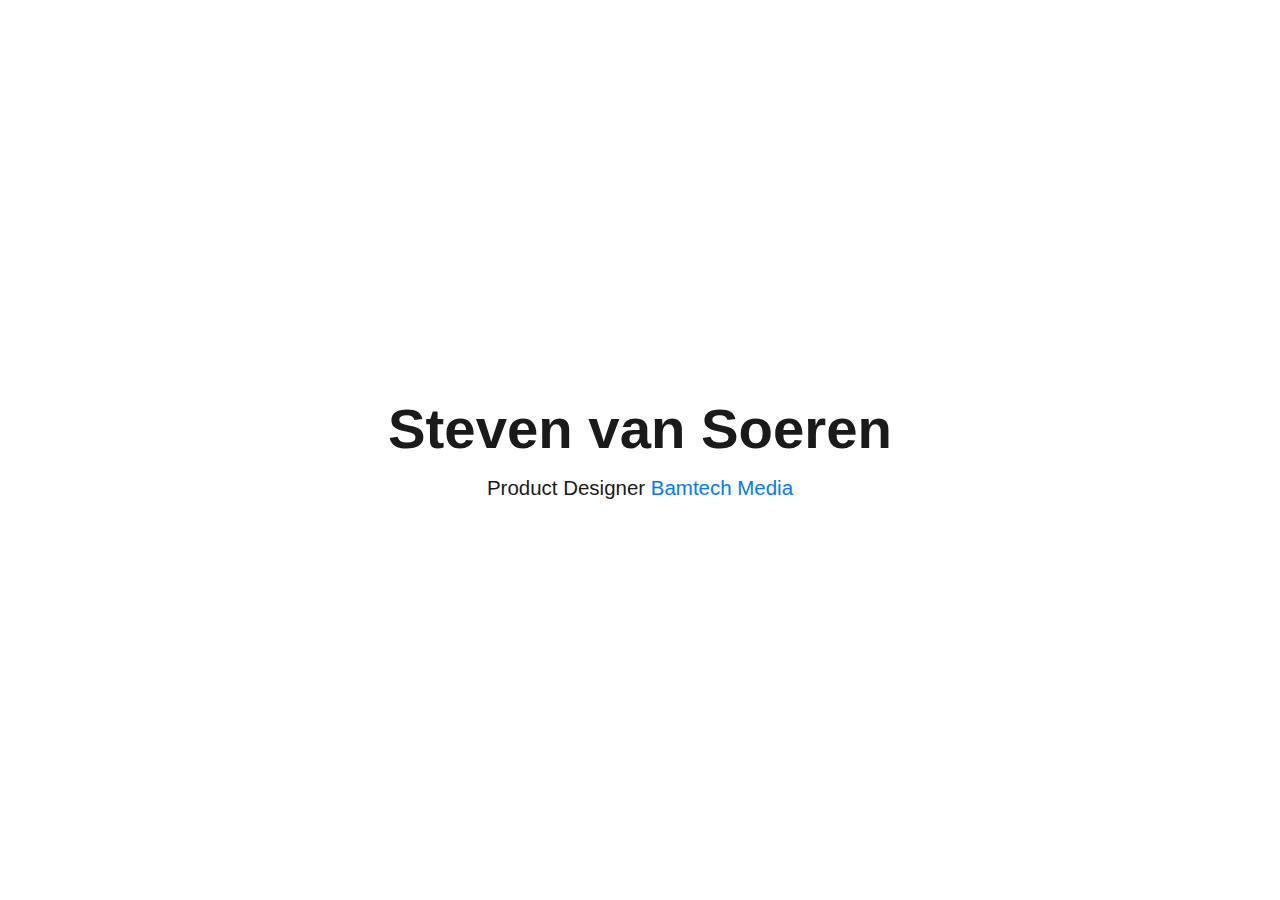
==== landing.html @ 8b7d6f73 "updates" ====
<!doctype html>
<html lang="en">
    <head>

        <!-- Title -->
        <title>Steven van Soeren</title>

        <!-- Required meta tags -->
        <meta charset="utf-8">
        <meta http-equiv="X-UA-Compatible" content="IE=edge">
        <meta name="viewport" content="width=device-width, initial-scale=1, shrink-to-fit=no">

        <!-- Favicon -->
        <link rel="apple-touch-icon" sizes="180x180" href="assets/favicon/apple-touch-icon.png">
        <link rel="icon" type="image/png" sizes="32x32" href="assets/favicon/favicon-32x32.png">
        <link rel="icon" type="image/png" sizes="16x16" href="assets/favicon/favicon-16x16.png">
        <link rel="manifest" href="assets/favicon/site.webmanifest">
        <link rel="mask-icon" href="assets/favicon/safari-pinned-tab.svg" color="#F9B300">
        <meta name="msapplication-TileColor" content="#F9B300">
        <meta name="theme-color" content="#F9B300">

        <!-- Bootstrap CSS -->
        <link rel="stylesheet" href="https://maxcdn.bootstrapcdn.com/bootstrap/4.0.0/css/bootstrap.min.css" integrity="sha384-Gn5384xqQ1aoWXA+058RXPxPg6fy4IWvTNh0E263XmFcJlSAwiGgFAW/dAiS6JXm" crossorigin="anonymous">

        <!-- Stylesheets -->
        <link rel="stylesheet" href="less/common.css">
        <link rel="stylesheet" href="less/landing.css">

        <!-- Javascript -->
        <script src="https://code.jquery.com/jquery-3.2.1.slim.min.js" integrity="sha384-KJ3o2DKtIkvYIK3UENzmM7KCkRr/rE9/Qpg6aAZGJwFDMVNA/GpGFF93hXpG5KkN" crossorigin="anonymous"></script>
        <script src="https://cdnjs.cloudflare.com/ajax/libs/popper.js/1.12.9/umd/popper.min.js" integrity="sha384-ApNbgh9B+Y1QKtv3Rn7W3mgPxhU9K/ScQsAP7hUibX39j7fakFPskvXusvfa0b4Q" crossorigin="anonymous"></script>
        <script src="https://maxcdn.bootstrapcdn.com/bootstrap/4.0.0/js/bootstrap.min.js" integrity="sha384-JZR6Spejh4U02d8jOt6vLEHfe/JQGiRRSQQxSfFWpi1MquVdAyjUar5+76PVCmYl" crossorigin="anonymous"></script>
        <script src="javascript/base.js" type="text/javascript"></script>

    </head>

    <body class="active">
        <header></header>
        <main class="container-fluid">
            <div class="row justify-content-center">
                <div class="col col-md-auto text-center align-self-center">
<!--                <div class="col col-md-auto align-self-center">-->
                    <blockquote class="blockquote">
                        <h1 class="display-1">Steven van Soeren</h1>
                        <h3 class="heading-light">Product Designer <span><a href="https://www.bamtechmedia.com/" target="_blank">Bamtech Media</a></span></h3>
                    </blockquote>
                </div>
            </div>
        </main>
        <footer></footer>
    </body>
</html>
---- less/common.css ----
/* Generated by less 2.5.1 */
/*************************************************************
            Variable - Color
*************************************************************/
@import url("https://maxcdn.bootstrapcdn.com/font-awesome/4.7.0/css/font-awesome.min.css");
.fade {
  opacity: 0;
  -webkit-transition: opacity 400ms ease-out;
  -moz-transition: opacity 400ms ease-out;
  -o-transition: opacity 400ms ease-out;
  transition: opacity 400ms ease-out;
}
.fade.triggered {
  opacity: 1;
}
.pop {
  -webkit-transition: transform 400ms cubic-bezier(0.165, 0.84, 0.44, 1), opacity 400ms cubic-bezier(0.165, 0.84, 0.44, 1);
  -moz-transition: transform 400ms cubic-bezier(0.165, 0.84, 0.44, 1), opacity 400ms cubic-bezier(0.165, 0.84, 0.44, 1);
  -o-transition: transform 400ms cubic-bezier(0.165, 0.84, 0.44, 1), opacity 400ms cubic-bezier(0.165, 0.84, 0.44, 1);
  transition: transform 400ms cubic-bezier(0.165, 0.84, 0.44, 1), opacity 400ms cubic-bezier(0.165, 0.84, 0.44, 1);
  -webkit-transform: scale(0.5);
  -moz-transform: scale(0.5);
  -ms-transform: scale(0.5);
  -o-transform: scale(0.5);
  transform: scale(0.5);
  opacity: 0;
  filter: alpha(opacity=0);
}
.pop.triggered {
  -webkit-transition: transform 400ms cubic-bezier(0.165, 0.84, 0.44, 1), opacity 400ms cubic-bezier(0.165, 0.84, 0.44, 1);
  -moz-transition: transform 400ms cubic-bezier(0.165, 0.84, 0.44, 1), opacity 400ms cubic-bezier(0.165, 0.84, 0.44, 1);
  -o-transition: transform 400ms cubic-bezier(0.165, 0.84, 0.44, 1), opacity 400ms cubic-bezier(0.165, 0.84, 0.44, 1);
  transition: transform 400ms cubic-bezier(0.165, 0.84, 0.44, 1), opacity 400ms cubic-bezier(0.165, 0.84, 0.44, 1);
  -webkit-transform: scale(1);
  -moz-transform: scale(1);
  -ms-transform: scale(1);
  -o-transform: scale(1);
  transform: scale(1);
  opacity: 1;
  filter: alpha(opacity=100);
}
.slide {
  position: relative;
}
.slide.slide-left {
  -webkit-transition: left 800ms cubic-bezier(0.165, 0.84, 0.44, 1);
  -moz-transition: left 800ms cubic-bezier(0.165, 0.84, 0.44, 1);
  -o-transition: left 800ms cubic-bezier(0.165, 0.84, 0.44, 1);
  transition: left 800ms cubic-bezier(0.165, 0.84, 0.44, 1);
  left: -1920px;
}
.slide.slide-left.triggered {
  left: 0;
}
.slide.slide-right {
  -webkit-transition: right 800ms cubic-bezier(0.165, 0.84, 0.44, 1);
  -moz-transition: right 800ms cubic-bezier(0.165, 0.84, 0.44, 1);
  -o-transition: right 800ms cubic-bezier(0.165, 0.84, 0.44, 1);
  transition: right 800ms cubic-bezier(0.165, 0.84, 0.44, 1);
  right: -1920px;
}
.slide.slide-right.triggered {
  right: 0;
}
@-webkit-keyframes updown {
  from {
    -webkit-transform: translate(0em, 0em);
  }
  to {
    -webkit-transform: translate(0em, -1em);
  }
}
@-moz-keyframes updown {
  from {
    -moz-transform: translate(0em, 0em);
  }
  to {
    -moz-transform: translate(0em, -1em);
  }
}
@-o-keyframes updown {
  from {
    -o-transform: translate(0em, 0em);
  }
  to {
    -o-transform: translate(0em, -1em);
  }
}
@keyframes updown {
  from {
    transform: translate(0em, 0em);
  }
  to {
    transform: translate(0em, -1em);
  }
}
@-webkit-keyframes spin {
  0% {
    -webkit-transform: rotate(0deg);
    tranform: rotate(0deg);
  }
  100% {
    -webkit-transform: rotate(360deg);
    tranform: rotate(360deg);
  }
}
@keyframes spin {
  0% {
    -webkit-transform: rotate(0deg);
    tranform: rotate(0deg);
  }
  100% {
    -webkit-transform: rotate(360deg);
    tranform: rotate(360deg);
  }
}
@-webkit-keyframes animIn {
  0% {
    -webkit-transform: translateX(-100px);
    transform: translateX(-100px);
    opacity: 0;
  }
  50% {
    opacity: 1;
  }
  100% {
    -webkit-transform: translateX(100px);
    transform: translateX(100px);
    opacity: 0;
  }
}
@keyframes animIn {
  0% {
    -webkit-transform: translateX(-100px);
    transform: translateX(-100px);
    opacity: 0;
  }
  50% {
    opacity: 1;
  }
  100% {
    -webkit-transform: translateX(100px);
    transform: translateX(100px);
    opacity: 0;
  }
}
@keyframes loader {
  0% {
    -webkit-transform: rotate(0deg);
    tranform: rotate(0deg);
  }
  8% {
    -webkit-transform: rotate(30deg);
    tranform: rotate(30deg);
  }
  17% {
    -webkit-transform: rotate(60deg);
    tranform: rotate(60deg);
  }
  25% {
    -webkit-transform: rotate(90deg);
    tranform: rotate(90deg);
  }
  33% {
    -webkit-transform: rotate(120deg);
    tranform: rotate(120deg);
  }
  42% {
    -webkit-transform: rotate(150deg);
    tranform: rotate(150deg);
  }
  50% {
    -webkit-transform: rotate(180deg);
    tranform: rotate(180deg);
  }
  59% {
    -webkit-transform: rotate(210deg);
    tranform: rotate(210deg);
  }
  67% {
    -webkit-transform: rotate(240deg);
    tranform: rotate(240deg);
  }
  75% {
    -webkit-transform: rotate(270deg);
    tranform: rotate(270deg);
  }
  84% {
    -webkit-transform: rotate(300deg);
    tranform: rotate(300deg);
  }
  92% {
    -webkit-transform: rotate(330deg);
    tranform: rotate(330deg);
  }
}
/* ----------------
ANIMATION ROUTINES
---------------- */
/*************************************************************
            Site
*************************************************************/
*,
*::before,
*::after {
  margin: 0;
  padding: 0;
  border: none;
  outline: none;
  box-sizing: border-box;
  -webkit-box-sizing: border-box;
  -moz-box-sizing: border-box;
}
/*************************************************************
            Body
*************************************************************/
body {
  height: 100vh;
  z-index: 0;
  background: #1f1f1f;
  width: 100%;
  color: #1f1f1f;
  text-rendering: optimizeLegibility;
  -webkit-text-size-adjust: 100%;
  -ms-text-size-adjust: 100%;
  -webkit-font-smoothing: antialiased;
  -moz-osx-font-smoothing: grayscale;
  padding: 0px;
  margin: 0px;
  font-variant: normal;
  text-transform: none;
  -webkit-flex-direction: column;
  /* Safari */
  flex-direction: column;
}
/*************************************************************
            Header
*************************************************************/
header .navbar {
  height: 48px;
  padding: 8px 40px;
}
header .navbar .icon {
  max-width: 80px;
}
header .navbar .icon svg {
  max-height: 16px;
  margin: 0px;
}
header .navbar ul li a {
  color: #ffffff;
}
header .navbar-center .icon {
  margin: 0 auto;
}
header .navbar-center p {
  margin: 0 auto;
}
header .navbar-dark {
  background: #2b2c2d!important;
}
header .navbar-light {
  border-bottom: 1px solid rgba(0, 0, 0, 0.1);
}
/*************************************************************
            Main
*************************************************************/
/*************************************************************
            Logo
*************************************************************/
.logo-light {
  background: url(../assets/logo/sports-tv-logo-onlight.svg) no-repeat center;
}
.logo-dark {
  background: url(../assets/logo/sports-tv-logo-ondark.svg) no-repeat center;
}
/*************************************************************
            Typography
*************************************************************/
h1,
h2,
h3,
h4,
h5,
h6 {
  margin-top: 0;
  margin-bottom: 0;
}
body {
  font-size: 16px;
  font-family: -apple-system, BlinkMacSystemFont, "Segoe UI", Roboto, Oxygen-Sans, Ubuntu, Cantarell, "Helvetica Neue", sans-serif;
  font-weight: 400;
  line-height: 1.2;
  letter-spacing: 0;
}
h1,
.display-1 {
  font-size: 64px;
  font-family: -apple-system, BlinkMacSystemFont, "Segoe UI", Roboto, Oxygen-Sans, Ubuntu, Cantarell, "Helvetica Neue", sans-serif;
  font-weight: 600;
  line-height: 72px;
  letter-spacing: 0;
}
h1,
.display-2 {
  font-size: 28px;
  font-family: -apple-system, BlinkMacSystemFont, "Segoe UI", Roboto, Oxygen-Sans, Ubuntu, Cantarell, "Helvetica Neue", sans-serif;
  font-weight: 600;
  line-height: 58px;
  letter-spacing: 0;
}
h2,
.title-1 {
  font-size: 36px;
  font-family: -apple-system, BlinkMacSystemFont, "Segoe UI", Roboto, Oxygen-Sans, Ubuntu, Cantarell, "Helvetica Neue", sans-serif;
  font-weight: 800;
  line-height: 43px;
  letter-spacing: 0;
}
h2,
.title-2 {
  font-size: 28px;
  font-family: -apple-system, BlinkMacSystemFont, "Segoe UI", Roboto, Oxygen-Sans, Ubuntu, Cantarell, "Helvetica Neue", sans-serif;
  font-weight: 800;
  line-height: 34px;
  letter-spacing: 0;
}
h2,
.title-3 {
  font-size: 22px;
  font-family: -apple-system, BlinkMacSystemFont, "Segoe UI", Roboto, Oxygen-Sans, Ubuntu, Cantarell, "Helvetica Neue", sans-serif;
  font-weight: 800;
  line-height: 28px;
  letter-spacing: 0;
}
h3,
.heading-heavy {
  font-size: 17px;
  font-family: -apple-system, BlinkMacSystemFont, "Segoe UI", Roboto, Oxygen-Sans, Ubuntu, Cantarell, "Helvetica Neue", sans-serif;
  font-weight: 800;
  line-height: 22px;
  letter-spacing: 0;
}
h3,
.heading {
  font-size: 17px;
  font-family: -apple-system, BlinkMacSystemFont, "Segoe UI", Roboto, Oxygen-Sans, Ubuntu, Cantarell, "Helvetica Neue", sans-serif;
  font-weight: 600;
  line-height: 20px;
  letter-spacing: 0;
}
h3,
.heading-light {
  font-size: 17px;
  font-family: -apple-system, BlinkMacSystemFont, "Segoe UI", Roboto, Oxygen-Sans, Ubuntu, Cantarell, "Helvetica Neue", sans-serif;
  font-weight: 400;
  line-height: 20px;
  letter-spacing: 0;
}
h3,
.subheading {
  font-size: 15px;
  font-family: -apple-system, BlinkMacSystemFont, "Segoe UI", Roboto, Oxygen-Sans, Ubuntu, Cantarell, "Helvetica Neue", sans-serif;
  font-weight: 600;
  line-height: 20px;
  letter-spacing: 0;
}
h3,
.subheading-light {
  font-size: 15px;
  font-family: -apple-system, BlinkMacSystemFont, "Segoe UI", Roboto, Oxygen-Sans, Ubuntu, Cantarell, "Helvetica Neue", sans-serif;
  font-weight: 400;
  line-height: 20px;
  letter-spacing: 0;
}
h3,
.feed-heading {
  font-size: 14px;
  font-family: -apple-system, BlinkMacSystemFont, "Segoe UI", Roboto, Oxygen-Sans, Ubuntu, Cantarell, "Helvetica Neue", sans-serif;
  font-weight: 600;
  line-height: 19px;
  letter-spacing: 0;
}
h3,
.feed-heading-light {
  font-size: 14px;
  font-family: -apple-system, BlinkMacSystemFont, "Segoe UI", Roboto, Oxygen-Sans, Ubuntu, Cantarell, "Helvetica Neue", sans-serif;
  font-weight: 400;
  line-height: 19px;
  letter-spacing: 0;
}
h4,
.caption {
  font-size: 12px;
  font-family: -apple-system, BlinkMacSystemFont, "Segoe UI", Roboto, Oxygen-Sans, Ubuntu, Cantarell, "Helvetica Neue", sans-serif;
  font-weight: 600;
  line-height: 16px;
  letter-spacing: 0;
}
h4,
.caption-light {
  font-size: 12px;
  font-family: -apple-system, BlinkMacSystemFont, "Segoe UI", Roboto, Oxygen-Sans, Ubuntu, Cantarell, "Helvetica Neue", sans-serif;
  font-weight: 400;
  line-height: 16px;
  letter-spacing: 0;
}
h4,
.subcaption {
  font-size: 11px;
  font-family: -apple-system, BlinkMacSystemFont, "Segoe UI", Roboto, Oxygen-Sans, Ubuntu, Cantarell, "Helvetica Neue", sans-serif;
  font-weight: 600;
  line-height: 13px;
  letter-spacing: 0;
}
h4,
.subcaption-light {
  font-size: 11px;
  font-family: -apple-system, BlinkMacSystemFont, "Segoe UI", Roboto, Oxygen-Sans, Ubuntu, Cantarell, "Helvetica Neue", sans-serif;
  font-weight: 400;
  line-height: 13px;
  letter-spacing: 0;
}
p,
.body-heavy {
  font-size: 16px;
  font-family: -apple-system, BlinkMacSystemFont, "Segoe UI", Roboto, Oxygen-Sans, Ubuntu, Cantarell, "Helvetica Neue", sans-serif;
  font-weight: 800;
  line-height: 21px;
  letter-spacing: 0;
}
p,
.body {
  font-size: 16px;
  font-family: -apple-system, BlinkMacSystemFont, "Segoe UI", Roboto, Oxygen-Sans, Ubuntu, Cantarell, "Helvetica Neue", sans-serif;
  font-weight: 600;
  line-height: 21px;
  letter-spacing: 0;
}
p,
.body-light {
  font-size: 16px;
  font-family: -apple-system, BlinkMacSystemFont, "Segoe UI", Roboto, Oxygen-Sans, Ubuntu, Cantarell, "Helvetica Neue", sans-serif;
  font-weight: 400;
  line-height: 21px;
  letter-spacing: 0;
}
p,
.callout {
  font-size: 10px;
  font-family: -apple-system, BlinkMacSystemFont, "Segoe UI", Roboto, Oxygen-Sans, Ubuntu, Cantarell, "Helvetica Neue", sans-serif;
  font-weight: 600;
  line-height: 12px;
  letter-spacing: 0;
}
p,
.callout-light {
  font-size: 10px;
  font-family: -apple-system, BlinkMacSystemFont, "Segoe UI", Roboto, Oxygen-Sans, Ubuntu, Cantarell, "Helvetica Neue", sans-serif;
  font-weight: 400;
  line-height: 12px;
  letter-spacing: 0;
}
p,
.footnote {
  font-size: 9px;
  font-family: -apple-system, BlinkMacSystemFont, "Segoe UI", Roboto, Oxygen-Sans, Ubuntu, Cantarell, "Helvetica Neue", sans-serif;
  font-weight: 600;
  line-height: 12px;
  letter-spacing: 0;
}
p,
.footnote-light {
  font-size: 9px;
  font-family: -apple-system, BlinkMacSystemFont, "Segoe UI", Roboto, Oxygen-Sans, Ubuntu, Cantarell, "Helvetica Neue", sans-serif;
  font-weight: 400;
  line-height: 12px;
  letter-spacing: 0;
}
.all-caps {
  text-transform: uppercase;
}
/*************************************************************
            Alerts
*************************************************************/
.alert {
  color: #ffffff;
  padding: 16px;
  border: none;
}
.alert .alert-link {
  color: #ffffff;
}
.alert-success {
  background: #59a738;
}
.alert-danger {
  background: #CC0000;
}
.alert-warning {
  background: #EBA114;
}
.alert-info {
  background: #0066CC;
}
/*************************************************************
            UL LI A
*************************************************************/
ul li {
  font-size: 14px;
  font-family: -apple-system, BlinkMacSystemFont, "Segoe UI", Roboto, Oxygen-Sans, Ubuntu, Cantarell, "Helvetica Neue", sans-serif;
  font-weight: 400;
  line-height: 20px;
  letter-spacing: 0;
}
p {
  margin: 16px 0px 16px 0px;
}
.pricing {
  font-size: 14px;
  font-weight: normal;
  font-style: normal;
  font-stretch: normal;
  line-height: 1.36;
  letter-spacing: normal;
  text-align: left;
  color: #1f1f1f;
}
.legal {
  font-size: 12px;
  font-weight: normal;
  font-style: normal;
  font-stretch: normal;
  line-height: 17px;
  letter-spacing: normal;
  text-align: left;
  color: #6c6d6f;
}
/*************************************************************
            Divider
*************************************************************/
.divider {
  margin: 16px 0px 16px 0px;
}
.divider hr.left {
  margin-left: -32px;
}
.divider hr.right {
  margin-right: -32px;
}
/*************************************************************
            Text Formats
*************************************************************/
blockquote,
.blockquote {
  margin-bottom: 16px;
}
blockquote h1,
.blockquote h1 {
  margin-bottom: 4px;
}
blockquote li,
.blockquote li {
  margin-top: 16px;
}
blockquote p,
.blockquote p {
  margin: 0px!important;
}
a.card {
  color: #1f1f1f;
}
a.card:hover {
  color: #1f1f1f;
}
.list-inline {
  margin-bottom: 0px;
}
.list-inline .list-inline-item {
  vertical-align: middle;
}
.list-inline .list-inline-item .icon {
  max-width: 16px;
}
.list-inline .list-inline-item .icon svg {
  max-height: 16px;
  margin: 0px;
}
/*************************************************************
            Lists
*************************************************************/
.list-group {
  margin: 32px 0px;
}
.list-group .blockquote {
  margin-bottom: 0px;
}
.list-group .blockquote .body-light {
  margin-top: 4px!important;
  color: #858A94;
}
.list-group .btn-link {
  padding: 0px!important;
}
.list-group-item {
  position: relative;
  display: block;
  padding: 24px 0px;
  margin-bottom: 0px;
  background-color: #fff;
  border: none;
  border-bottom: 1px solid rgba(0, 0, 0, 0.1);
}
.list-group-item span {
  color: #858a94;
}
.list-group-item:first-child {
  border-top: 1px solid rgba(0, 0, 0, 0.1);
}
.list-group-item:last-child {
  margin-bottom: 0;
  border-bottom-right-radius: 0px;
  border-bottom-left-radius: 0px;
}
/*************************************************************
            Variable - Images
*************************************************************/
.image {
  display: block;
  max-width: 100%;
  width: 100%;
}
img {
  display: block;
  max-width: 100%;
  width: 100%;
}
.video {
  display: block;
  max-width: 100%;
  width: 100%;
}
video {
  display: block;
  max-width: 100%;
  width: 100%;
}
.icon {
  display: block;
  max-width: 100%;
  width: 100%;
}
i {
  display: block;
  max-width: 100%;
  width: 100%;
}
svg {
  display: block;
  max-width: 100%;
  width: 100%;
  background-size: 100%;
  margin: 0px 0px;
}
.icon svg {
  display: block;
  max-width: 100%;
  width: 100%;
  background-size: 100%;
}
.on-light {
  background: #ffffff;
}
.on-dark {
  background: #000000;
}
/*************************************************************
            Alignement
*************************************************************/
.align-left {
  position: absolute;
  left: 0px;
}
.align-right {
  position: absolute;
  right: 0px;
}
/*************************************************************
            Shapes
*************************************************************/
.triangle-top-left {
  position: relative;
  width: 0;
  height: 0;
  top: 40px;
  border-top: 40px solid #0764C2;
  border-right: 40px solid transparent;
}
/*************************************************************
            Grid
*************************************************************/
.container-fluid {
  padding-right: 0px;
  padding-left: 0px;
}
.row {
  margin-right: 0px;
  margin-left: 0px;
}
.col {
  padding-right: 0px;
  padding-left: 0px;
  padding: 15px;
}
/*************************************************************
            Form Groups | Rows - Columns - Groups
*************************************************************/
.form-row {
  margin-right: -4px;
  margin-left: -4px;
}
.form-row .col {
  margin-bottom: 0px;
}
.form-group {
  margin-bottom: 8px;
}
.form-group:last-of-type {
  margin-bottom: 0px;
}
.form-check {
  vertical-align: top;
  margin: 8px 0px 12px 0px;
  padding-left: 0px;
  margin-right: 24px;
}
.form-check-inline:last-of-type {
  margin-right: 0px;
  margin-bottom: 8px;
}
.form-control {
  height: 48px;
}
form button {
  margin-top: 8px;
}
label {
  cursor: pointer;
  font-size: 16px;
  font-family: -apple-system, BlinkMacSystemFont, "Segoe UI", Roboto, Oxygen-Sans, Ubuntu, Cantarell, "Helvetica Neue", sans-serif;
  font-weight: 400;
  line-height: 21px;
  letter-spacing: 0;
}
label icon {
  vertical-align: middle;
}
label icon img {
  width: 90%!important;
}
/*************************************************************
            Form Fields – Input
*************************************************************/
input {
  height: 48px!important;
  color: #1f1f1f!important;
  border: 1px solid #cbccce;
  transition: border-color 0.15s ease-in-out, box-shadow 0.15s ease-in-out;
}
input::-webkit-input-placeholder {
  /* Chrome/Opera/Safari */
  color: #a5a6a7 !important;
}
input::-moz-placeholder {
  /* Firefox 19+ */
  color: #a5a6a7 !important;
}
input:-ms-input-placeholder {
  /* IE 10+ */
  color: #a5a6a7 !important;
}
input:-moz-placeholder {
  /* Firefox 18- */
  color: #a5a6a7 !important;
}
input:hover {
  border: 1px solid #a0a0a0 !important;
}
input:active {
  border: 1px solid #eba114;
  outline: none!important;
  -webkit-box-shadow: none!important;
  box-shadow: none!important;
}
input:focus {
  border: 1px solid #eba114 !important;
  outline: none!important;
  -webkit-box-shadow: none!important;
  box-shadow: none!important;
}
input:required:focus {
  border: 1px solid #eba114;
  outline: none!important;
  -webkit-box-shadow: none!important;
  box-shadow: none!important;
}
textarea:required:focus {
  border: 1px solid #eba114;
  outline: none!important;
  -webkit-box-shadow: none!important;
  box-shadow: none!important;
}
.input-group > .custom-select:not(:last-child),
.input-group > .form-control:not(:last-child) {
  border-top-right-radius: 4px;
  border-bottom-right-radius: 4px;
}
.input-group > .input-group-append:last-child > .btn:not(:last-child):not(.dropdown-toggle),
.input-group > .input-group-append:last-child > .input-group-text:not(:last-child),
.input-group > .input-group-append:not(:last-child) > .btn,
.input-group > .input-group-append:not(:last-child) > .input-group-text,
.input-group > .input-group-prepend > .btn,
.input-group > .input-group-prepend > .input-group-text {
  border-top-right-radius: 4px;
  border-bottom-right-radius: 4px;
}
/*************************************************************
            Form Fields – Select
*************************************************************/
.custom-select {
  overflow: hidden;
  height: 48px!important;
  max-width: 460px;
  background: url("../assets/icons/ic-carrot-orange-down.svg") no-repeat 90% 50%;
}
.custom-select::-ms-expand {
  display: none;
  /* remove default arrow in IE 10 and 11 */
}
.custom-select:hover {
  border: 1px solid #a0a0a0 !important;
}
.custom-select:active {
  color: #1f1f1f!important;
  border: 1px solid #eba114 !important;
  outline: none!important;
  -webkit-box-shadow: none!important;
  box-shadow: none!important;
}
.custom-select:selected {
  color: purple!important;
}
.custom-select:disabled {
  color: orange!important;
}
.custom-select:focus {
  color: #1f1f1f!important;
  border: 1px solid #eba114 !important;
  outline: none!important;
  -webkit-box-shadow: none!important;
  box-shadow: none!important;
}
select,
option {
  background: #fff;
}
select.foo,
option[value="foo"] {
  background: red;
  color: white;
}
select.bar,
option[value="bar"] {
  background: green;
  color: yellow;
}
/*************************************************************
            Form Fields – Checkbox
*************************************************************/
input[type="checkbox"]:checked,
input[type="checkbox"]:not(:checked) {
  position: absolute;
  left: -9999px;
}
input[type="checkbox"]:checked + label,
input[type="checkbox"]:not(:checked) + label {
  position: relative;
  padding-left: 24px;
  cursor: pointer;
  line-height: 18px;
  display: inline-block;
  margin: 0px;
}
input[type="checkbox"]:checked + label:before,
input[type="checkbox"]:not(:checked) + label:before {
  content: '';
  position: absolute;
  left: 0px;
  top: 1px;
  width: 16px;
  height: 16px;
  border-radius: 3px;
  border: 1px solid #A5A6A7;
}
input[type="checkbox"]:hover:checked + label:before,
input[type="checkbox"]:hover:not(:checked) + label:before {
  border: 1px solid #a0a0a0;
}
input[type="checkbox"]:checked + label:after,
input[type="checkbox"]:not(:checked) + label:after {
  content: '';
  background: url(../assets/icons/ic-checkmark-white.svg) no-repeat center;
  width: 16px;
  height: 16px;
  position: absolute;
  top: 1px;
  left: 0px;
  border-radius: 3px;
  -webkit-transition: all 0.2s ease;
  transition: all 0.2s ease;
  background-color: #0066cc;
}
input[type="checkbox"]:not(:checked) + label:after {
  opacity: 0;
  -webkit-transform: scale(0);
  transform: scale(0);
}
input[type="checkbox"]:checked + label:after {
  opacity: 1;
  -webkit-transform: scale(1);
  transform: scale(1);
}
/*************************************************************
            Form Fields – Radio
*************************************************************/
input[type="radio"]:checked,
input[type="radio"]:not(:checked) {
  position: absolute;
  left: -9999px;
}
input[type="radio"]:checked + label,
input[type="radio"]:not(:checked) + label {
  position: relative;
  padding-left: 32px;
  cursor: pointer;
  line-height: 22px;
  display: inline-block;
}
input[type="radio"]:checked + label:before,
input[type="radio"]:not(:checked) + label:before {
  content: '';
  position: absolute;
  left: 0;
  top: 0;
  width: 22px;
  height: 22px;
  border-radius: 100%;
  background: #ffffff;
  border: 1.5px solid #dcdddf;
}
input[type="radio"]:hover:checked + label:before,
input[type="radio"]:hover:not(:checked) + label:before {
  border: 1.5px solid #dcdddf;
}
input[type="radio"]:checked + label:after,
input[type="radio"]:not(:checked) + label:after {
  content: '';
  width: 10px;
  height: 10px;
  background: #f9b300;
  position: absolute;
  top: 6px;
  left: 6px;
  border-radius: 100%;
  -webkit-transition: all 0.2s ease;
  transition: all 0.2s ease;
}
input[type="radio"]:not(:checked) + label:after {
  opacity: 0;
  -webkit-transform: scale(0);
  transform: scale(0);
}
input[type="radio"]:checked + label:after {
  opacity: 1;
  -webkit-transform: scale(1);
  transform: scale(1);
}
.form-check-input:disabled + label:before {
  color: red!important;
  border: 1px solid #cbccce !important;
}
.form-check-input:disabled ~ .form-check-label {
  opacity: 0.6;
}
.form-check-label {
  font-weight: 400;
}
/*************************************************************
            Textarea
*************************************************************/
/*************************************************************
            Form Groups - Feedback
*************************************************************/
.invalid-feedback {
  color: #cc0000;
  margin-top: 3px;
  margin-bottom: 12px;
  font-size: 14px;
  line-height: 19px;
  font-weight: 400;
}
.form-check-input.is-invalid ~ .form-check-label,
.was-validated .form-check-input:invalid ~ .form-check-label {
  color: #1a1a1a;
}
.form-check-input.is-valid ~ .form-check-label,
.was-validated .form-check-input:valid ~ .form-check-label {
  color: #1a1a1a;
}
.form-check-input.is-invalid ~ .form-check-label:before,
.was-validated .form-check-input:invalid ~ .form-check-label:before {
  border: 1px solid #cc0000;
}
.custom-select.is-invalid,
.form-control.is-invalid,
.was-validated .custom-select:invalid,
.was-validated .form-control:invalid {
  border: 1px solid #cc0000;
}
.custom-select.is-valid,
.form-control.is-valid,
.was-validated .custom-select:valid,
.was-validated .form-control:valid {
  border: 1px solid #cbccce;
}
/*************************************************************
            Button
*************************************************************/
.btn {
  border-radius: 40px;
  padding: 7px 48px 9px 48px;
  height: 48px;
  letter-spacing: auto;
  border: none!important;
  font-weight: 600;
  outline: none!important;
  moz-transition: all 0.4s ease-in-out;
  text-decoration: none;
  -o-transition: all 0.4s ease-in-out;
  -webkit-transition: all 0.4s ease-in-out;
  transition: color 0.15s ease-in-out, background-color 0.15s ease-in-out, border-color 0.15s ease-in-out, box-shadow 0.15s ease-in-out;
  margin-top: 12px;
}
.btn p {
  margin: 0px!important;
}
.btn:hover {
  transition: color 0.15s ease-in-out, background-color 0.15s ease-in-out, border-color 0.15s ease-in-out, box-shadow 0.15s ease-in-out;
}
.btn:hover {
  background: transparent;
  background-color: transparent;
}
.btn:focus {
  outline-offset: 0px;
  border: none!important;
  outline: none!important;
  background: transparent;
  background-color: transparent;
  -webkit-box-shadow: none!important;
  box-shadow: none!important;
}
.btn:active {
  background-image: none;
  background-color: transparent;
}
.btn-primary {
  color: #ffffff;
  /* Permalink - use to edit and share this gradient: http://colorzilla.com/gradient-editor/#f9b302+0,ef940e+100 */
  background: #f9b302;
  /* Old browsers */
  background: -moz-linear-gradient(left, #f9b302 0%, #ef940e 100%);
  /* FF3.6-15 */
  background: -webkit-linear-gradient(left, #f9b302 0%, #ef940e 100%);
  /* Chrome10-25,Safari5.1-6 */
  background: linear-gradient(to right, #f9b302 0%, #ef940e 100%);
  /* W3C, IE10+, FF16+, Chrome26+, Opera12+, Safari7+ */
  filter: progid:DXImageTransform.Microsoft.gradient(startColorstr='#f9b302', endColorstr='#ef940e', GradientType=1);
  /* IE6-9 */
}
.btn-primary:hover {
  color: #ffffff;
  /* Permalink - use to edit and share this gradient: http://colorzilla.com/gradient-editor/#f9b302+0,f9b302+100 */
  background: #f9b302;
  /* Old browsers */
  background: -moz-linear-gradient(left, #f9b302 0%, #f9b302 100%);
  /* FF3.6-15 */
  background: -webkit-linear-gradient(left, #f9b302 0%, #f9b302 100%);
  /* Chrome10-25,Safari5.1-6 */
  background: linear-gradient(to right, #f9b302 0%, #f9b302 100%);
  /* W3C, IE10+, FF16+, Chrome26+, Opera12+, Safari7+ */
  filter: progid:DXImageTransform.Microsoft.gradient(startColorstr='#f9b302', endColorstr='#f9b302', GradientType=1);
  /* IE6-9 */
}
.btn-primary:focus {
  /* Permalink - use to edit and share this gradient: http://colorzilla.com/gradient-editor/#ef940e+0,dd790c+100 */
  background: #ef940e;
  /* Old browsers */
  background: -moz-linear-gradient(left, #ef940e 0%, #dd790c 100%) !important;
  /* FF3.6-15 */
  background: -webkit-linear-gradient(left, #ef940e 0%, #dd790c 100%) !important;
  /* Chrome10-25,Safari5.1-6 */
  background: linear-gradient(to right, #ef940e 0%, #dd790c 100%) !important;
  /* W3C, IE10+, FF16+, Chrome26+, Opera12+, Safari7+ */
}
.btn-primary:active {
  color: #ffffff;
  /* Permalink - use to edit and share this gradient: http://colorzilla.com/gradient-editor/#f9b302+0,ef940e+100 */
  background: #f9b302;
  /* Old browsers */
  background: -moz-linear-gradient(left, #f9b302 0%, #ef940e 100%);
  /* FF3.6-15 */
  background: -webkit-linear-gradient(left, #f9b302 0%, #ef940e 100%);
  /* Chrome10-25,Safari5.1-6 */
  background: linear-gradient(to right, #f9b302 0%, #ef940e 100%);
  /* W3C, IE10+, FF16+, Chrome26+, Opera12+, Safari7+ */
  filter: progid:DXImageTransform.Microsoft.gradient(startColorstr='#f9b302', endColorstr='#ef940e', GradientType=1);
  /* IE6-9 */
  background-color: #f9b302;
}
.btn-secondary {
  color: #ffffff;
  /* Permalink - use to edit and share this gradient: http://colorzilla.com/gradient-editor/#0066cc+0,004d9a+100 */
  background: #0066cc;
  /* Old browsers */
  background: -moz-linear-gradient(left, #0066cc 0%, #004d9a 100%);
  /* FF3.6-15 */
  background: -webkit-linear-gradient(left, #0066cc 0%, #004d9a 100%);
  /* Chrome10-25,Safari5.1-6 */
  background: linear-gradient(to right, #0066cc 0%, #004d9a 100%);
  /* W3C, IE10+, FF16+, Chrome26+, Opera12+, Safari7+ */
  filter: progid:DXImageTransform.Microsoft.gradient(startColorstr='#0066cc', endColorstr='#004d9a', GradientType=1);
  /* IE6-9 */
}
.btn-secondary:hover {
  /* Permalink - use to edit and share this gradient: http://colorzilla.com/gradient-editor/#287cd3+0,287cd3+100 */
  background: #287cd3;
  /* Old browsers */
  background: -moz-linear-gradient(left, #287cd3 0%, #287cd3 100%);
  /* FF3.6-15 */
  background: -webkit-linear-gradient(left, #287cd3 0%, #287cd3 100%);
  /* Chrome10-25,Safari5.1-6 */
  background: linear-gradient(to right, #287cd3 0%, #287cd3 100%);
  /* W3C, IE10+, FF16+, Chrome26+, Opera12+, Safari7+ */
  filter: progid:DXImageTransform.Microsoft.gradient(startColorstr='#287cd3', endColorstr='#287cd3', GradientType=1);
  /* IE6-9 */
}
.btn-secondary:focus {
  /* Permalink - use to edit and share this gradient: http://colorzilla.com/gradient-editor/#0079ff+0,0066cc+100 */
  background: #0079ff;
  /* Old browsers */
  background: -moz-linear-gradient(left, #0079ff 0%, #0066cc 100%) !important;
  /* FF3.6-15 */
  background: -webkit-linear-gradient(left, #0079ff 0%, #0066cc 100%) !important;
  /* Chrome10-25,Safari5.1-6 */
  background: linear-gradient(to right, #0079ff 0%, #0066cc 100%) !important;
  /* W3C, IE10+, FF16+, Chrome26+, Opera12+, Safari7+ */
  filter: progid:DXImageTransform.Microsoft.gradient(startColorstr='#0079ff', endColorstr='#0066cc', GradientType=1);
  /* IE6-9 */
}
.btn-secondary:active {
  /* Permalink - use to edit and share this gradient: http://colorzilla.com/gradient-editor/#0066cc+0,004d9a+100 */
  background: #0066cc;
  /* Old browsers */
  background: -moz-linear-gradient(left, #0066cc 0%, #004d9a 100%);
  /* FF3.6-15 */
  background: -webkit-linear-gradient(left, #0066cc 0%, #004d9a 100%);
  /* Chrome10-25,Safari5.1-6 */
  background: linear-gradient(to right, #0066cc 0%, #004d9a 100%);
  /* W3C, IE10+, FF16+, Chrome26+, Opera12+, Safari7+ */
  filter: progid:DXImageTransform.Microsoft.gradient(startColorstr='#0066cc', endColorstr='#004d9a', GradientType=1);
  /* IE6-9 */
}
.btn-tertiary {
  background-color: #ffffff !important;
  border: 1px solid rgba(0, 0, 0, 0.3) !important;
  text-shadow: none!important;
  color: rgba(0, 0, 0, 0.5);
  font-weight: 500;
}
.btn-tertiary:hover {
  border: 1px solid rgba(0, 0, 0, 0.6) !important;
  color: rgba(0, 0, 0, 0.8);
}
.btn-tertiary:focus {
  background-color: #ffffff !important;
}
.btn-tertiary:active {
  background-color: #f5f5f5 !important;
}
.btn-warning {
  color: #c80e13;
  font-weight: 500;
  background-color: #ffffff !important;
  border: 1px solid #c80e13 !important;
  text-shadow: none!important;
}
.btn-warning:hover {
  color: #ffffff !important;
  background-color: #c80e13 !important;
  border: 1px solid #c80e13 !important;
}
.btn-warning:focus {
  color: #ffffff !important;
  background-color: #b40409 !important;
  border: 1px solid #b40409 !important;
}
.btn-warning:active {
  color: #ffffff !important;
  background-color: #b40409 !important;
  border: 1px solid #b40409 !important;
}
.btn-facebook {
  border-radius: 40px;
  color: #3c5a99;
  background-color: #ffffff !important;
  border: 1px solid #3c5a99 !important;
  transition: color 0s ease-in-out, background-color 0s ease-in-out, border-color 0s ease-in-out, box-shadow 0s ease-in-out;
  text-shadow: none!important;
}
.btn-facebook:hover {
  color: #ffffff;
  /* Permalink - use to edit and share this gradient: http://colorzilla.com/gradient-editor/#466aad+0,395892+100 */
  background: #466aad;
  /* Old browsers */
  background: -moz-linear-gradient(top, #466aad 0%, #395892 100%);
  /* FF3.6-15 */
  background: -webkit-linear-gradient(top, #466aad 0%, #395892 100%);
  /* Chrome10-25,Safari5.1-6 */
  background: linear-gradient(to bottom, #466aad 0%, #395892 100%);
  /* W3C, IE10+, FF16+, Chrome26+, Opera12+, Safari7+ */
  filter: progid:DXImageTransform.Microsoft.gradient(startColorstr='#466aad', endColorstr='#395892', GradientType=0);
  /* IE6-9 */
  transition: color 0s ease-in-out, background-color 0s ease-in-out, border-color 0s ease-in-out, box-shadow 0s ease-in-out;
  text-shadow: 0px 1px 0px rgba(0, 0, 0, 0.15) !important;
}
.btn-facebook:focus {
  color: #ffffff;
  background-color: #034b93 !important;
  border: 1px solid #034b93 !important;
}
.btn-facebook:active {
  color: #ffffff;
  background-color: #034b93 !important;
  border: 1px solid #034b93 !important;
}
.btn-disabled {
  color: #cbccce;
  background-color: #f9f9fb;
  border: solid 1px #cbccce!important;
  text-shadow: none;
}
.btn-disabled:hover {
  color: #cbccce!important;
  background-color: #f9f9fb!important;
  border: solid 1px #cbccce!important;
}
.btn-disabled:focus {
  color: #cbccce!important;
  background-color: #f9f9fb!important;
  border: solid 1px #cbccce!important;
}
.btn-disabled:active {
  color: #cbccce!important;
  background-color: #f9f9fb!important;
  border: solid 1px #cbccce!important;
}
.btn-paypal {
  border: 2px solid #f9b300 !important;
}
.btn-paypal:hover {
  background-color: transparent!important;
  border: 2px solid #f9b300 !important;
}
.btn-paypal:focus {
  background-color: transparent!important;
  border: 2px solid #f9b300 !important;
}
.btn-paypal:active {
  background-color: transparent!important;
  border: 2px solid #f9b300 !important;
}
.btn-link {
  margin: 0px!important;
  padding: 7px 0px 9px 0px!important;
  font-weight: 400!important;
  color: #0066cc!important;
  text-shadow: none!important;
}
.btn-link:hover {
  color: #277DD3;
  text-decoration: underline!important;
}
.btn-tertiary.btn-footer {
  border: none;
  border-top: 1px solid rgba(0, 0, 0, 0.1) !important;
  font-weight: 500!important;
}
.btn-tertiary.btn-footer:hover {
  border: none!important;
  border-top: 1px solid rgba(0, 0, 0, 0.1) !important;
  font-weight: 500!important;
  background-color: #ffffff !important;
}
button:focus {
  outline: none!important;
  -webkit-box-shadow: none!important;
  box-shadow: none!important;
}
button .icon {
  margin-right: 0px;
}
.btn-footer {
  height: 72px;
  border-radius: 0px 0px 12px 12px;
  border: none!important;
  padding: 7px 32px 9px 32px!important;
  white-space: normal;
}
.btn-footer ul {
  text-decoration: none;
}
.btn-footer ul .list-inline-item {
  margin-right: 2px;
}
.btn-footer ul li .icon {
  max-width: 24px;
}
.btn-footer ul li .icon svg {
  max-height: 24px;
}
.btn-block + .btn-block {
  margin-top: 16px;
}
/*************************************************************
            Tooltip
*************************************************************/
.tooltip .arrow:before {
  border-top-color: #0066cc !important;
}
.tooltip .tooltip-inner {
  border-radius: 8px;
  background-color: #0066cc;
  box-shadow: 0 2px 9px 0 rgba(0, 0, 0, 0.25);
  text-align: left;
  font-size: 14px;
  line-height: 18px;
  padding: 8px 12px;
}
/*************************************************************
            Cards
*************************************************************/
.card {
  border: 1px solid rgba(0, 0, 0, 0.1);
  border-radius: 4px;
}
.card .card-top {
  border-radius: 4px 4px 0px 0px;
}
.card .card-footer {
  padding: 0px;
  border-top: none;
  border-radius: 0px 0px 12px 12px;
}
/*************************************************************
            Card Plan
*************************************************************/
.card-plan {
  margin-bottom: 16px;
  border-radius: 8px;
  border: 1px solid rgba(0, 0, 0, 0.1) !important;
}
.card-plan .card-top {
  border-radius: 12px 12px 0px 0px;
  padding: 12px 16px 16px 16px;
}
.card-plan .card-top .card-plan-monthly.active {
  display: block;
}
.card-plan .card-top .card-plan-monthly {
  display: none;
}
.card-plan .card-top .card-plan-yearly.active {
  display: block;
}
.card-plan .card-top .card-plan-yearly {
  display: none;
}
.card-plan .card-top .left .icon {
  max-width: 106px;
}
.card-plan .card-top .left .icon svg {
  height: 32px;
  margin: 0px;
}
.card-plan .card-top .right {
  margin-right: -20px;
}
.card-plan .card-body {
  padding: 0px 16px 16px 16px!important;
}
.card-plan .card-body ul li {
  font-size: 15px;
  line-height: 21px;
}
.card-plan .card-footer {
  height: 47px;
  padding: 7px 40px 9px 40px!important;
  margin-top: 0px!important;
}
.card-plan .card-footer ul .list-inline-item {
  margin-right: 0px;
}
.card-plan .card-footer .body-light {
  font-weight: 500;
}
.card-plan .card-footer .icon {
  max-width: 24px!important;
}
.card-plan .card-footer .icon svg {
  max-height: 24px!important;
  width: 100%;
}
.card-plan .card-footer .icon .icon-add-circle-outline {
  display: block;
}
.card-plan .card-footer .icon .icon-add-circle-fill {
  display: none;
}
.card-plan .card-footer .icon .icon-close-circle-outline {
  display: block;
}
.card-plan .card-footer .icon .icon-close-circle-outline-active {
  display: none;
}
.card-plan .card-footer .align-right {
  padding: 3px 16px 3px 0px;
}
.card-plan .card-footer .add-plan {
  display: block;
}
.card-plan .card-footer .add-plan li {
  color: #0066CC;
}
.card-plan .card-footer .remove-plan {
  display: none;
}
.card-plan.active button .add-plan {
  display: none;
}
.card-plan.active button .remove-plan {
  display: block;
}
.card-plan.active button .remove-plan li {
  color: #009444;
}
.card-plan.add-on {
  margin-bottom: 0px;
  -webkit-transition: all 0.3s ease;
  transition: all 0.3s ease;
}
.card-plan.add-on:hover {
  cursor: pointer;
  -webkit-box-shadow: 0 0 8px 0 rgba(0, 0, 0, 0.15);
  -moz-box-shadow: 0 0 8px 0 rgba(0, 0, 0, 0.15);
  box-shadow: 0 0 8px 0 rgba(0, 0, 0, 0.15);
  -webkit-transition: all 0.3s ease;
  transition: all 0.3s ease;
}
.card-plan.add-on:hover button .icon .icon-add-circle-outline {
  display: none;
}
.card-plan.add-on:hover button .icon .icon-add-circle-fill {
  display: block;
}
.card-plan.add-on.active:hover {
  cursor: default;
  -webkit-box-shadow: 0 0 0px 0 rgba(0, 0, 0, 0);
  -moz-box-shadow: 0 0 0px 0 rgba(0, 0, 0, 0);
  box-shadow: 0 0 0px 0 rgba(0, 0, 0, 0);
  -webkit-transition: all 0s ease;
  transition: all 0s ease;
}
.card-plan.add-on.active:hover button {
  cursor: default;
}
.card-plan.add-on.active:hover button .icon:hover {
  cursor: pointer;
}
.card-plan.add-on.active:hover button .icon:hover .icon-close-circle-outline {
  display: none;
}
.card-plan.add-on.active:hover button .icon:hover .icon-close-circle-outline-active {
  display: block;
}
/*************************************************************
            Card Brand
*************************************************************/
.card-brand {
  text-decoration: none!important;
  border-radius: 12px;
  border: none;
  -webkit-transition: all 0.3s ease;
  transition: all 0.3s ease;
}
.card-brand .card-top {
  display: flex;
  align-items: center;
  justify-content: center;
  position: relative;
  width: 100%;
  height: 56.25%;
  /* 100/56.25 = 1.778 */
  text-align: center;
  border-radius: 12px 12px 0px 0px;
}
.card-brand .card-top .icon {
  max-width: 50%;
  margin: 0 auto;
}
.card-brand .card-top p {
  margin: 0 auto;
  margin-top: 20px;
  font-size: 18px;
  line-height: 24px;
  max-width: 100%;
  color: #fbfbfb;
}
.card-brand .card-top:before {
  content: "";
  display: flex;
  padding-top: 56.25%;
}
.card-brand .card-body {
  border-left: 1px solid rgba(0, 0, 0, 0.1);
  border-right: 1px solid rgba(0, 0, 0, 0.1);
  padding: 32px;
}
.card-brand .card-footer {
  border: 1px solid rgba(0, 0, 0, 0.08);
  border-top: none;
  border-radius: 0px 0px 12px 12px;
  padding: 0px;
}
.card-brand .card-footer .blockquote {
  margin-bottom: 0px;
  padding: 32px;
}
.card-brand .card-footer .btn-footer {
  color: #1f1f1f;
}
.card-brand:hover {
  -webkit-box-shadow: 0 0 8px 0 rgba(0, 0, 0, 0.15);
  -moz-box-shadow: 0 0 8px 0 rgba(0, 0, 0, 0.15);
  box-shadow: 0 0 8px 0 rgba(0, 0, 0, 0.15);
  -webkit-transition: all 0.3s ease;
  transition: all 0.3s ease;
}
.card-brand:hover .card-footer:hover .btn-footer {
  color: #0066cc;
  text-decoration: none;
}
/*************************************************************
            Badge
*************************************************************/
.badge {
  padding: 4px 6px;
  text-shadow: 0px 1px 0px rgba(0, 0, 0, 0.15);
  border-radius: 3px;
}
.badge-primary {
  color: #ffffff;
  background-image: linear-gradient(to right, #f6d365 0%, #fda085 51%, #f6d365 100%);
  /* Permalink - use to edit and share this gradient: http://colorzilla.com/gradient-editor/#f9b300+0,e49704+100 */
  background: #f9b300;
  /* Old browsers */
  background: -moz-linear-gradient(top, #f9b300 0%, #e49704 100%);
  /* FF3.6-15 */
  background: -webkit-linear-gradient(top, #f9b300 0%, #e49704 100%);
  /* Chrome10-25,Safari5.1-6 */
  background: linear-gradient(to bottom, #f9b300 0%, #e49704 100%);
  /* W3C, IE10+, FF16+, Chrome26+, Opera12+, Safari7+ */
  filter: progid:DXImageTransform.Microsoft.gradient(startColorstr='#f9b300', endColorstr='#e49704', GradientType=0);
  /* IE6-9 */
  background-color: #f9b300;
}
.badge-secondary {
  color: #ffffff;
  /* Permalink - use to edit and share this gradient: http://colorzilla.com/gradient-editor/#0f73d7+0,045cb4+100 */
  background: #0f73d7;
  /* Old browsers */
  background: -moz-linear-gradient(top, #0f73d7 0%, #045cb4 100%);
  /* FF3.6-15 */
  background: -webkit-linear-gradient(top, #0f73d7 0%, #045cb4 100%);
  /* Chrome10-25,Safari5.1-6 */
  background: linear-gradient(to bottom, #0f73d7 0%, #045cb4 100%);
  /* W3C, IE10+, FF16+, Chrome26+, Opera12+, Safari7+ */
  filter: progid:DXImageTransform.Microsoft.gradient(startColorstr='#0f73d7', endColorstr='#045cb4', GradientType=0);
  /* IE6-9 */
  background-color: #277dd3;
}
.badge-curved {
  position: relative;
  border-radius: 3px 7px 4px 3px;
}
.badge-curved .icon {
  z-index: 0!important;
  margin-top: 0.2px;
  padding-right: -1px;
  position: absolute;
  max-width: 6px;
  right: 0px;
}
.badge-curved .icon svg {
  height: 7px;
}
/*************************************************************
            Icons
*************************************************************/
.icon-mlb-logo {
  background: url(../assets/icons/cardlogo-mlbtv.svg) no-repeat center;
}
.icon-nhl-logo {
  background: url(../assets/icons/cardlogo-nhltv.svg) no-repeat center;
}
.icon-visa-logo {
  background: url(../assets/icons/cc-visa-logo.svg) no-repeat center;
}
.icon-paypal-logo {
  background: url(../assets/icons/ic-pay-pal.svg) no-repeat center;
}
.icon-close-dark {
  background: url(../assets/icons/close-dark.svg) no-repeat center;
}
.icon-close-light {
  background: url(../assets/icons/close-light.svg) no-repeat center;
}
.icon-radio-on {
  background: url(../assets/icons/ic-radio-on.svg) no-repeat center;
}
.icon-radio-off {
  background: url(../assets/icons/ic-radio-off.svg) no-repeat center;
}
.icon-email-disabled {
  background: url(../assets/icons/email-disabled.svg) no-repeat center;
}
.icon-email-hover {
  background: url(../assets/icons/email-hover.svg) no-repeat center;
}
.icon-info-outline {
  background: url(../assets/icons/ic-info-outline.svg) no-repeat center;
}
.icon-progress-indicator-mark {
  background: url(../assets/icons/ic-progress-indicator-done-mark.svg) no-repeat center;
}
.icon-progress-indicator-oval {
  background: url(../assets/icons/ic-progress-indicator-done-oval.svg) no-repeat center;
}
.icon-progress-indicator-current {
  background: url(../assets/icons/ic-progress-indicator-current.svg) no-repeat center;
}
.icon-progress-indicator-done {
  background: url(../assets/icons/ic-progress-indicator-done-full.svg) no-repeat center;
}
.icon-chevron-down {
  background: url(../assets/icons/ic-down-carrot.svg) no-repeat center;
}
.icon-carousel-chevron-left {
  background: url(../assets/icons/ic-carousel-arrow-left.svg) no-repeat center;
}
.icon-carousel-chevron-right {
  background: url(../assets/icons/ic-carousel-arrow-right.svg) no-repeat center;
}
.icon-chevron-right {
  background: url(../assets/icons/ic-carrot-orange-right.svg) no-repeat center;
}
.icon-check-orange {
  background: url(../assets/icons/ic-checkmark-orange.svg) no-repeat center;
}
.icon-check-success {
  background: url(../assets/icons/ic-success-104.svg) no-repeat center;
}
.icon-check-white {
  background: url(../assets/icons/ic-checkmark-white.svg) no-repeat center;
}
.icon-profile-user {
  background: url(../assets/icons/ic-profile.svg) no-repeat center;
}
.icon-cc-mark {
  background: url(../assets/icons/ic-added-mark.svg) no-repeat center;
}
.icon-cc-oval {
  background: url(../assets/icons/ic-added-oval.svg) no-repeat center;
}
.icon-cc-full {
  background: url(../assets/icons/ic-added-full.svg) no-repeat center;
}
.icon-add-circle-outline {
  background: url(../assets/icons/ic-add-circle-outline.svg) no-repeat center;
}
.icon-add-circle-fill {
  background: url(../assets/icons/ic-add-circle-fill.svg) no-repeat center;
}
.icon-remove-circle-outline {
  background: url(../assets/icons/ic-remove-circle-outline.svg) no-repeat center;
}
.icon-remove-circle-fill {
  background: url(../assets/icons/ic-remove-circle-fill.svg) no-repeat center;
}
.icon-close-circle-outline {
  background: url(../assets/icons/ic-close-circle-outline.svg) no-repeat center;
}
.icon-close-circle-outline-active {
  background: url(../assets/icons/ic-close-circle-full-red.svg) no-repeat center;
}
.icon-close-circle-fill {
  background: url(../assets/icons/ic-close-circle-fill.svg) no-repeat center;
}
.icon-check-circle-fill {
  background: url(../assets/icons/ic-check-circle-fill.svg) no-repeat center;
}
.icon-chevron-down-blue {
  background: url(../assets/icons/ic-carrot-blue-down.svg) no-repeat center;
}
.icon-chevron-up-blue {
  background: url(../assets/icons/ic-carrot-blue-up.svg) no-repeat center;
}
.icon-cc-amex {
  background: url(../assets/icons/ic-cc-amex.svg) no-repeat center;
}
.icon-cc-discover {
  background: url(../assets/icons/ic-cc-discover.svg) no-repeat center;
}
.icon-cc-mastercard {
  background: url(../assets/icons/ic-cc-mastercard.svg) no-repeat center;
}
.icon-cc-visa {
  background: url(../assets/icons/ic-cc-visa.svg) no-repeat center;
}
.icon-lock-solid {
  background: url(../assets/icons/ic-key-closed.svg) no-repeat center;
}
.icon-opt-in {
  background: url(../assets/icons/ic-opt-in.svg) no-repeat center;
}
.icon-opt-out {
  background: url(../assets/icons/ic-opt-out.svg) no-repeat center;
}
.icon-warning-remove {
  background: url(../assets/icons/ic-remove-warning.svg) no-repeat center;
}
.icon-warning-active {
  background: url(../assets/icons/ic-warning.svg) no-repeat center;
}
.icon-warning-success {
  background: url(../assets/icons/ic-success-56.svg) no-repeat center;
}
.icon-badge-appendage {
  background: url(../assets/icons/spanbadge-alt.svg) no-repeat center;
}
/*************************************************************
            Payment Details
*************************************************************/
.payment-options .credit-card-billing.active {
  display: block;
}
.payment-options .credit-card-billing {
  display: none;
}
.payment-options .credit-card-billing .credit-card-info #ccadon ul {
  position: relative;
}
.payment-options .credit-card-billing .credit-card-info #ccadon ul li {
  -webkit-box-shadow: 0 1px 1px rgba(0, 0, 0, 0.2);
  -moz-box-shadow: 0 1px 1px rgba(0, 0, 0, 0.2);
  box-shadow: 0 1px 1px rgba(0, 0, 0, 0.2);
  -webkit-border-radius: 2px;
  -moz-border-radius: 2px;
  border-radius: 2px;
  overflow: hidden;
  background-color: #fbfbfb;
  position: absolute;
  top: -9px;
  right: 0;
  width: 30px;
  -webkit-transition: right 400ms cubic-bezier(0.77, 0, 0.175, 1);
  -moz-transition: right 400ms cubic-bezier(0.77, 0, 0.175, 1);
  -o-transition: right 400ms cubic-bezier(0.77, 0, 0.175, 1);
  transition: right 400ms cubic-bezier(0.77, 0, 0.175, 1);
}
.payment-options .credit-card-billing .credit-card-info #ccadon ul li:nth-of-type(2) {
  right: 34px;
}
.payment-options .credit-card-billing .credit-card-info #ccadon ul li:nth-of-type(3) {
  right: 68px;
}
.payment-options .credit-card-billing .credit-card-info #ccadon ul li:nth-of-type(4) {
  right: 102px;
}
.payment-options .credit-card-billing .credit-card-info #ccadon[selected-card="mastercard"] ul li div.icon,
.payment-options .credit-card-billing .credit-card-info #ccadon[selected-card="discover"] ul li div.icon,
.payment-options .credit-card-billing .credit-card-info #ccadon[selected-card="amex"] ul li div.icon,
.payment-options .credit-card-billing .credit-card-info #ccadon[selected-card="visa"] ul li div.icon {
  opacity: 0.2;
  filter: alpha(opacity=20);
}
.payment-options .credit-card-billing .credit-card-info #ccadon[selected-card="mastercard"] ul li:nth-of-type(1),
.payment-options .credit-card-billing .credit-card-info #ccadon[selected-card="discover"] ul li:nth-of-type(1),
.payment-options .credit-card-billing .credit-card-info #ccadon[selected-card="amex"] ul li:nth-of-type(1),
.payment-options .credit-card-billing .credit-card-info #ccadon[selected-card="visa"] ul li:nth-of-type(1),
.payment-options .credit-card-billing .credit-card-info #ccadon[selected-card="mastercard"] ul li:nth-of-type(2),
.payment-options .credit-card-billing .credit-card-info #ccadon[selected-card="discover"] ul li:nth-of-type(2),
.payment-options .credit-card-billing .credit-card-info #ccadon[selected-card="amex"] ul li:nth-of-type(2),
.payment-options .credit-card-billing .credit-card-info #ccadon[selected-card="visa"] ul li:nth-of-type(2) {
  top: -7px;
  right: 2px;
}
.payment-options .credit-card-billing .credit-card-info #ccadon[selected-card="mastercard"] ul li:nth-of-type(3),
.payment-options .credit-card-billing .credit-card-info #ccadon[selected-card="discover"] ul li:nth-of-type(3),
.payment-options .credit-card-billing .credit-card-info #ccadon[selected-card="amex"] ul li:nth-of-type(3),
.payment-options .credit-card-billing .credit-card-info #ccadon[selected-card="visa"] ul li:nth-of-type(3),
.payment-options .credit-card-billing .credit-card-info #ccadon[selected-card="mastercard"] ul li:nth-of-type(4),
.payment-options .credit-card-billing .credit-card-info #ccadon[selected-card="discover"] ul li:nth-of-type(4),
.payment-options .credit-card-billing .credit-card-info #ccadon[selected-card="amex"] ul li:nth-of-type(4),
.payment-options .credit-card-billing .credit-card-info #ccadon[selected-card="visa"] ul li:nth-of-type(4) {
  top: -9px;
  right: 4px;
}
.payment-options .credit-card-billing .credit-card-info #ccadon[selected-card="mastercard"] ul li.card-mastercard,
.payment-options .credit-card-billing .credit-card-info #ccadon[selected-card="discover"] ul li.card-discover,
.payment-options .credit-card-billing .credit-card-info #ccadon[selected-card="amex"] ul li.card-amex,
.payment-options .credit-card-billing .credit-card-info #ccadon[selected-card="visa"] ul li.card-visa {
  z-index: 5;
  top: -11px;
  right: 6px;
}
.payment-options .credit-card-billing .credit-card-info #ccadon[selected-card="mastercard"] ul li.card-mastercard div.icon,
.payment-options .credit-card-billing .credit-card-info #ccadon[selected-card="discover"] ul li.card-discover div.icon,
.payment-options .credit-card-billing .credit-card-info #ccadon[selected-card="amex"] ul li.card-amex div.icon,
.payment-options .credit-card-billing .credit-card-info #ccadon[selected-card="visa"] ul li.card-visa div.icon {
  opacity: 1;
  filter: alpha(opacity=100);
}
.payment-options .credit-card-billing .credit-card-info .input-group-append {
  position: absolute;
  right: 1px;
  top: 1px;
  height: 46px;
}
.payment-options .credit-card-billing .credit-card-info .input-group-append .input-group-text {
  border-radius: 4px;
  z-index: 10;
  border: none;
  background: #ffffff;
}
.payment-options .credit-card-billing .credit-card-info .input-group-append .input-group-text .list-inline-item {
  margin-right: 0px;
  height: 18px;
}
.payment-options .credit-card-billing .credit-card-info .input-group-append .input-group-text .list-inline-item .icon {
  max-width: 30px;
}
.payment-options .credit-card-billing .credit-card-info .input-group-append .input-group-text .list-inline-item .icon svg {
  max-height: 18px;
}
.payment-options .credit-card-billing .credit-card-info .form-row .col {
  padding: 0px 4px!important;
}
.payment-options .credit-card-billing .credit-card-info .form-row .col .input-group-append {
  right: 5px;
}
.payment-options .credit-card-billing .credit-card-info .form-row .col .input-group-append .input-group-text {
  line-height: 0px;
  vertical-align: middle;
}
.payment-options .credit-card-billing .credit-card-info .form-row .col .input-group-append .input-group-text .list-inline-item {
  margin-right: 0px;
}
.payment-options .credit-card-billing .credit-card-info .form-row .col .input-group-append .input-group-text .list-inline-item .icon {
  max-width: 20px;
}
.payment-options .credit-card-billing .credit-card-info .invalid-feedback {
  margin-bottom: 4px;
}
.payment-options .paypal-billing.active {
  display: block;
}
.payment-options .paypal-billing {
  display: none;
}
.payment-options .paypal-billing .btn-paypal {
  position: relative;
  margin-bottom: 0px;
}
.payment-options .paypal-billing .btn-paypal .icon {
  max-width: 100px;
}
.payment-options .paypal-billing .btn-paypal .icon svg {
  max-height: 24px;
}
.payment-options .paypal-billing .btn-paypal .list-inline-item:last-of-type .icon {
  margin-top: -8px;
  position: absolute;
  right: 14px;
  max-width: 16px;
}
.payment-options .paypal-billing .btn-paypal .list-inline-item:last-of-type .icon svg {
  max-height: 16px;
}
---- less/landing.css ----
/* Generated by less 2.5.1 */
/*************************************************************
            Body
*************************************************************/
body {
  background: #0a141f;
  padding: 0px;
}
body main {
  height: 100%;
}
body main .row {
  padding: 72px 0px!important;
  height: 100%;
}
body main .row .col blockquote {
  color: #ffffff;
  margin-bottom: 0px;
}
body main .row .col blockquote .display-1 {
  font-size: 5vw;
  font-size: 4.4vw;
  line-height: 4.4vw;
}
body main .row .col blockquote .heading-light {
  font-size: 1.6vw;
  line-height: 1.6vw;
  margin-top: 1.6vw;
}
body main .row .col blockquote .heading-light span a {
  color: #f91646;
}
body.active {
  background: #ffffff;
}
body.active main .row .col blockquote {
  color: #1a1a1a;
}
body.active main .row .col blockquote .heading-light span a {
  color: #007bff;
}
body.active main .row .col blockquote .heading-light span a:hover {
  color: #f91646;
  text-decoration: none;
}
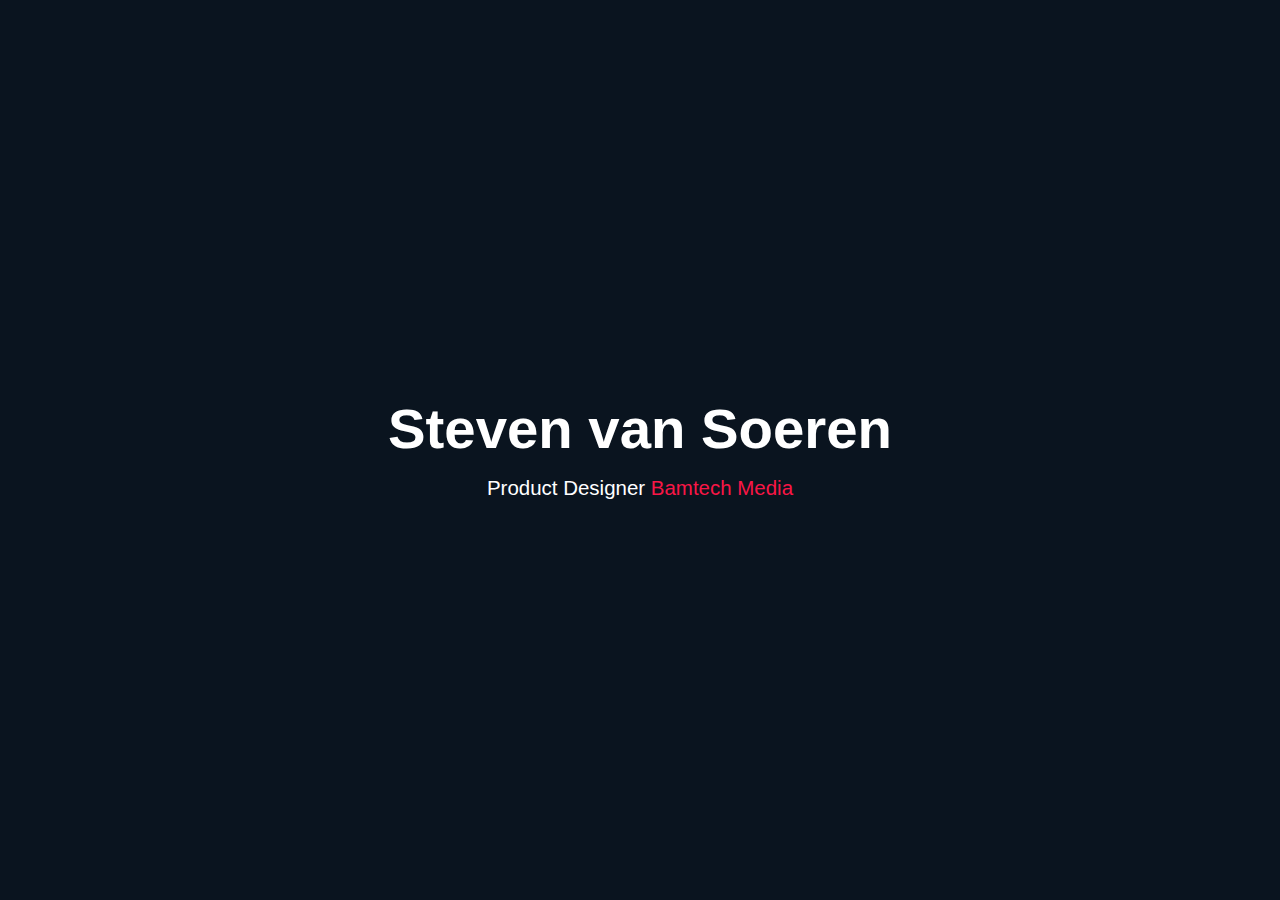
==== commit 20a86175: "we're doin ittt" ====
--- a/landing.html
+++ b/landing.html
@@ -34,7 +34,7 @@
 
     </head>
 
-    <body class="active">
+    <body class="">
         <header></header>
         <main class="container-fluid">
             <div class="row justify-content-center">
--- a/less/landing.css
+++ b/less/landing.css
@@ -13,21 +13,24 @@
   padding: 72px 0px!important;
   height: 100%;
 }
-body main .row .col blockquote {
+body main .row .col .blockquote {
   color: #ffffff;
   margin-bottom: 0px;
 }
-body main .row .col blockquote .display-1 {
-  font-size: 5vw;
+body main .row .col .blockquote > * {
+  -webkit-transition: : all 0.4s ease;
+  transition: all 0.4s ease;
+}
+body main .row .col .blockquote .display-1 {
   font-size: 4.4vw;
   line-height: 4.4vw;
 }
-body main .row .col blockquote .heading-light {
+body main .row .col .blockquote .heading-light {
   font-size: 1.6vw;
   line-height: 1.6vw;
   margin-top: 1.6vw;
 }
-body main .row .col blockquote .heading-light span a {
+body main .row .col .blockquote .heading-light span a {
   color: #f91646;
 }
 body.active {
@@ -37,9 +40,44 @@
   color: #1a1a1a;
 }
 body.active main .row .col blockquote .heading-light span a {
+  -webkit-transition: : color 0.4s ease;
+  transition: color 0.4s ease;
   color: #007bff;
 }
 body.active main .row .col blockquote .heading-light span a:hover {
   color: #f91646;
   text-decoration: none;
 }
+@media (max-width: 980px) {
+  body main .row .col blockquote .display-1 {
+    font-size: 5.8vw;
+    line-height: 5.8vw;
+  }
+  body main .row .col blockquote .heading-light {
+    font-size: 2.2vw;
+    line-height: 2.2vw;
+    margin-top: 2.2vw;
+  }
+}
+@media (max-width: 640px) {
+  body main .row .col blockquote .display-1 {
+    font-size: 7.4vw;
+    line-height: 7.4vw;
+  }
+  body main .row .col blockquote .heading-light {
+    font-size: 2.8vw;
+    line-height: 2.8vw;
+    margin-top: 2.8vw;
+  }
+}
+@media (max-width: 420px) {
+  body main .row .col blockquote .display-1 {
+    font-size: 9vw;
+    line-height: 9vw;
+  }
+  body main .row .col blockquote .heading-light {
+    font-size: 3.6vw;
+    line-height: 3.6vw;
+    margin-top: 3.6vw;
+  }
+}
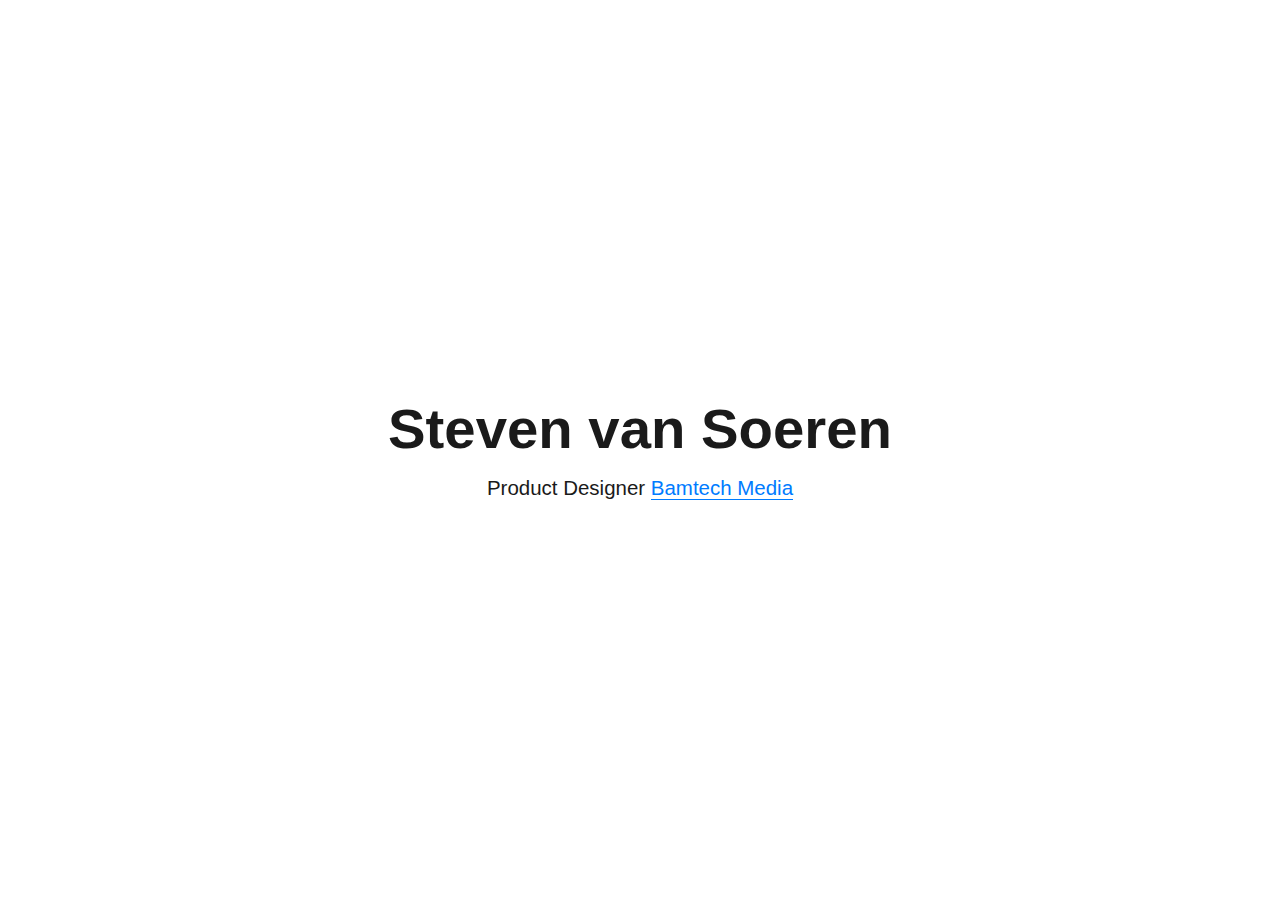
==== commit 2dfa9478: "ahhhhh" ====
--- a/landing.html
+++ b/landing.html
@@ -34,7 +34,7 @@
 
     </head>
 
-    <body class="">
+    <body class="active">
         <header></header>
         <main class="container-fluid">
             <div class="row justify-content-center">
@@ -42,7 +42,7 @@
 <!--                <div class="col col-md-auto align-self-center">-->
                     <blockquote class="blockquote">
                         <h1 class="display-1">Steven van Soeren</h1>
-                        <h3 class="heading-light">Product Designer <span><a href="https://www.bamtechmedia.com/" target="_blank">Bamtech Media</a></span></h3>
+                        <h3 class="heading-light">Product Designer <span><a href="https://www.bamtechmedia.com/" id="link" target="_blank">Bamtech Media</a></span></h3>
                     </blockquote>
                 </div>
             </div>
--- a/less/landing.css
+++ b/less/landing.css
@@ -3,8 +3,10 @@
             Body
 *************************************************************/
 body {
-  background: #0a141f;
+  background: #0f0f1e;
   padding: 0px;
+  -webkit-transition: : all 2s ease!important;
+  transition: all 2s ease!important;
 }
 body main {
   height: 100%;
@@ -18,8 +20,8 @@
   margin-bottom: 0px;
 }
 body main .row .col .blockquote > * {
-  -webkit-transition: : all 0.4s ease;
-  transition: all 0.4s ease;
+  -webkit-transition: : all 2s ease!important;
+  transition: all 2s ease!important;
 }
 body main .row .col .blockquote .display-1 {
   font-size: 4.4vw;
@@ -31,7 +33,15 @@
   margin-top: 1.6vw;
 }
 body main .row .col .blockquote .heading-light span a {
+  text-decoration: none;
   color: #f91646;
+  border-bottom: 1px solid #f91646;
+  transition: color 2s, border 2s!important;
+  -webkit-transition: : color 2s, border 2s!important;
+}
+body main .row .col .blockquote .heading-light span a:hover {
+  color: #007bff;
+  border-bottom: 1px solid #007bff;
 }
 body.active {
   background: #ffffff;
@@ -40,44 +50,43 @@
   color: #1a1a1a;
 }
 body.active main .row .col blockquote .heading-light span a {
-  -webkit-transition: : color 0.4s ease;
-  transition: color 0.4s ease;
   color: #007bff;
+  border-bottom: 1px solid #007bff;
 }
 body.active main .row .col blockquote .heading-light span a:hover {
-  color: #f91646;
-  text-decoration: none;
+  color: #007bff;
+  border-bottom: 1px solid #007bff;
 }
 @media (max-width: 980px) {
   body main .row .col blockquote .display-1 {
-    font-size: 5.8vw;
-    line-height: 5.8vw;
+    font-size: 5.8vw!important;
+    line-height: 5.8vw!important;
   }
   body main .row .col blockquote .heading-light {
-    font-size: 2.2vw;
-    line-height: 2.2vw;
-    margin-top: 2.2vw;
+    font-size: 2.2vw!important;
+    line-height: 2.2vw!important;
+    margin-top: 2.2vw!important;
   }
 }
 @media (max-width: 640px) {
   body main .row .col blockquote .display-1 {
-    font-size: 7.4vw;
-    line-height: 7.4vw;
+    font-size: 7.4vw!important;
+    line-height: 7.4vw!important;
   }
   body main .row .col blockquote .heading-light {
-    font-size: 2.8vw;
-    line-height: 2.8vw;
-    margin-top: 2.8vw;
+    font-size: 2.8vw!important;
+    line-height: 2.8vw!important;
+    margin-top: 2.8vw!important;
   }
 }
 @media (max-width: 420px) {
   body main .row .col blockquote .display-1 {
-    font-size: 9vw;
-    line-height: 9vw;
+    font-size: 9vw!important;
+    line-height: 9vw!important;
   }
   body main .row .col blockquote .heading-light {
-    font-size: 3.6vw;
-    line-height: 3.6vw;
-    margin-top: 3.6vw;
+    font-size: 3.6vw!important;
+    line-height: 3.6vw!important;
+    margin-top: 3.6vw!important;
   }
 }
